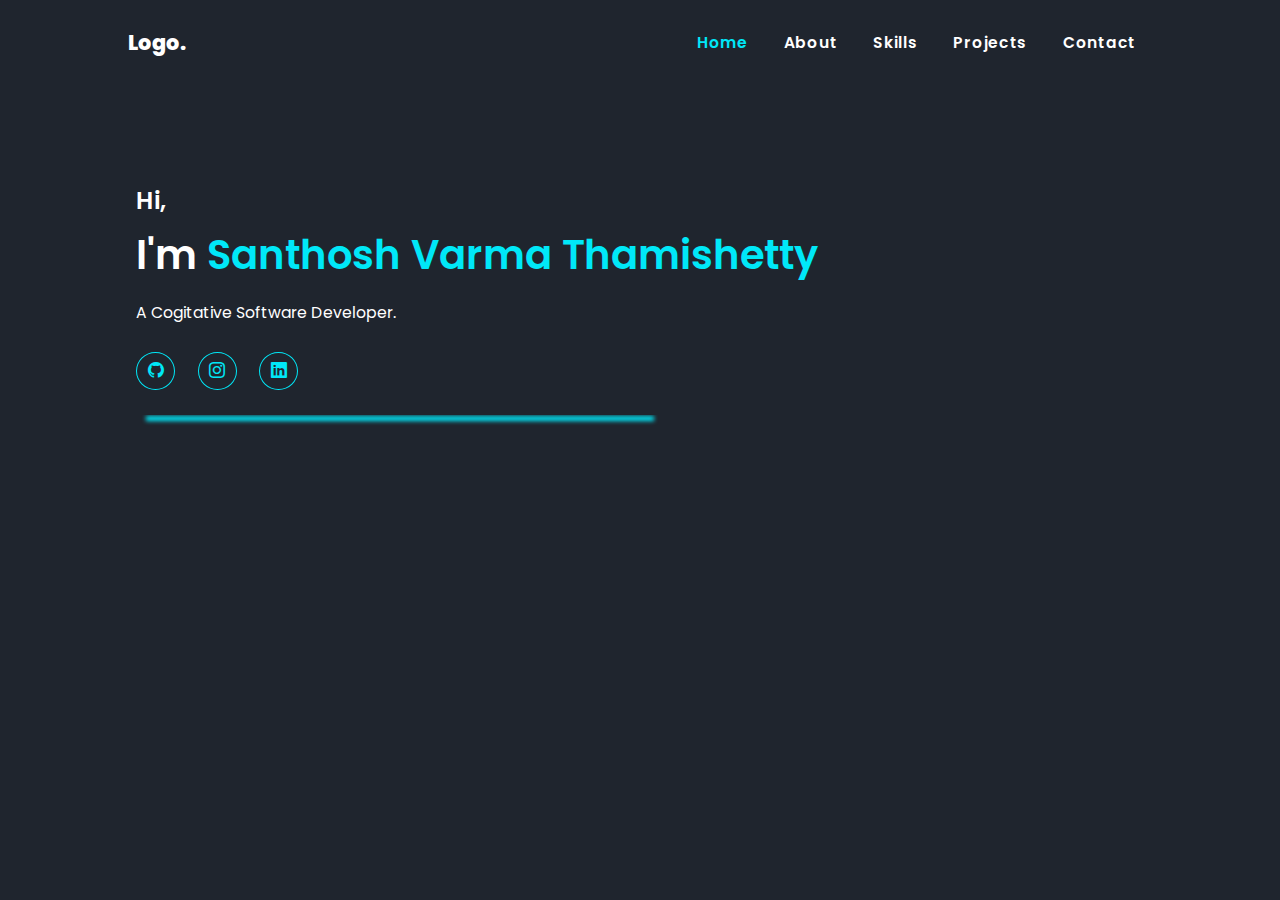
==== index.html @ f9e12727 "Update index.html" ====
<!---Log-in -->
<!DOCTYPE html>
<html lang="en">

<head>
    <meta charset="UTF-8">
    <meta http-equiv="X-UA-Compatible" content="IE=edge">
    <meta name="viewport" content="width=device-width, initial-scale=1.0">
    <link rel="stylesheet" href="https://cdn.jsdelivr.net/npm/bootstrap-icons@1.10.5/font/bootstrap-icons.css">
    <title>Portfolio</title>
    <style>
        @import url('https://fonts.googleapis.com/css2?family=Poppins:wght@100;200;300;400;500;600;700;800&display=swap');
        * {
            margin: 0;
            padding: 0;
        }

        body {
            font-family: 'Poppins', sans-serif;
            max-height: 100vh;
            background-color: #1F252E;
        }

        /*nav */
        header {
            padding: 1.7rem 1rem;
            background-color: #fff;
            display: flex;
            justify-content: space-between;
            max-width: 80%;
            margin: auto;
            align-items: center;
            background-color: transparent;
        }

        .logo {
            font-size: 1.3rem;
            font-weight: 800;
        }

        .logo a {
            color: #fff;
            text-decoration: none;
        }

        nav a {
            color: #fff;
            text-decoration: none;
            font-size: .97rem;
            font-weight: 600;
            letter-spacing: .7px;
            padding: 1rem;
            padding: 0.4rem 1rem;
        }

        nav a.active,
        nav a:hover {
            color: #00E8F8;
            border-radius: 1rem;
            transition: all.3s ease-in-out;
        }

        #click {
            display: none;
        }

        .menu i {
            color: #00E8F8;
        }

        .menu {
            display: none;
        }

        /* Nav */

        section {
            margin: 2rem 8.5rem;
            ;
        }

        .main {
            display: flex;
            flex-wrap: wrap;
            justify-content: space-between;
            align-items: center;
            margin: 5rem auto;
        }

        .main h1 {
            font-size: 2.5rem;
            font-weight: 600;
            color: #fff;
            /* animation: check 1s ease forwards;
            animation-delay: .1s; */
        }

        .main p {
            margin-top: 1rem;
            font-size: .98rem;
            color: #fff;
        }

        .social {
            display: flex;
            flex-wrap: wrap;
            gap: 1.4rem;
            margin-top: 1.7rem;
        }

        .social a {
            color: #00E8F8;
            font-size: 1rem;
            border: 1.6px solid #00E8F8;
            border-radius: 50%;
            padding: .35rem;
            text-align: center;
            width: 26px;
        }

        .social a:hover {
            color: #1F252E;
            background-color: #00E8F8;
            box-shadow: 0 0 20px #00E8F8;
            transition: all .3s ease-in-out;
        }

        .main h1 span:nth-child(1) {
            font-size: 1.5rem;
        }

        .main h1 span:nth-child(2) {
            color: #00E8F8;
        }

        .images {
            background-image: url('5590457.jpg');
            background-repeat: no-repeat;
            background-position: 0 -75px;
            -webkit-box-shadow: 0 10px 10px -10px #000000;
            -moz-box-shadow: 0 10px 10px -10px #000000;
            box-shadow: 0px 16px 4px -10px #00E8F8;
            width: 528px;
            background-size: cover;
        }

        /* @keyframes check {
            0% {
                transform: translateY(-100px);
                opacity: 0;
            }

            100% {
                transform: translateY(0);
                opacity: 1;
            }
        } */

        @media only screen and (max-width:480px) {
            .menu {
                display: block;
                font-size: 1.5rem;
                font-weight: bold;
                color: #244D61;
            }

            header {
                padding: 0.7rem 1rem;
                align-items: center;
                max-width: 100%;
            }

            nav {
                position: absolute;
                display: grid;
                top: 75px;
                text-align: center;
                background-color: #1F252E;
                left: -100%;
                z-index: 1;
                width: 100%;
            }

            #click:checked~nav {
                left: 0%;
                transition: all 0.3s ease;
            }

            section {
                margin: 1rem 1.5rem;
            }

        }
    </style>
</head>

<body>
    <header>
        <div class="logo">
            <a href="#">Logo.</a>
        </div>
        <input type="checkbox" id="click">
        <label for="click" class="mainicon">
            <div class="menu">
                <i class="bi bi-list"></i>
            </div>
        </label>
        <nav>
            <a href="#" class="active">Home</a>
            <a href="Sec2.html">About</a>
            <a href="#">Skills</a>
            <a href="#">Projects</a>
            <a href="#">Contact</a>
        </nav>
    </header>


    <section>
        <div class="main">
            <div class="detail">
                <h1><span>Hi,</span> <br> I'm <span style="color:#00E8F8;">Santhosh Varma Thamishetty</span></h1>
                <p> A Cogitative Software Developer.</p>
                <div class="social">
                    <a href="https://github.com/SanthoshVarmaThamishetty"><i class="bi bi-github"></i></a>
                    <a href="https://www.instagram.com/santhosh_varma?igsh=MWJqcXc3NXRoM3V3ag%3D%3D&utm_source=qr"><i class="bi bi-instagram"></i></a>
                    <a href="https://www.linkedin.com/in/santhosh-varma-a59a4a1b0?utm_source=share&utm_campaign=share_via&utm_content=profile&utm_medium=ios_app"><i class="bi bi-linkedin"></i></a>
                </div>
            </div>
            <div class="images">
                <img src="final.jpeg" alt="" width="100%">
            </div>
        </div>
    </section>

</body>

</html>
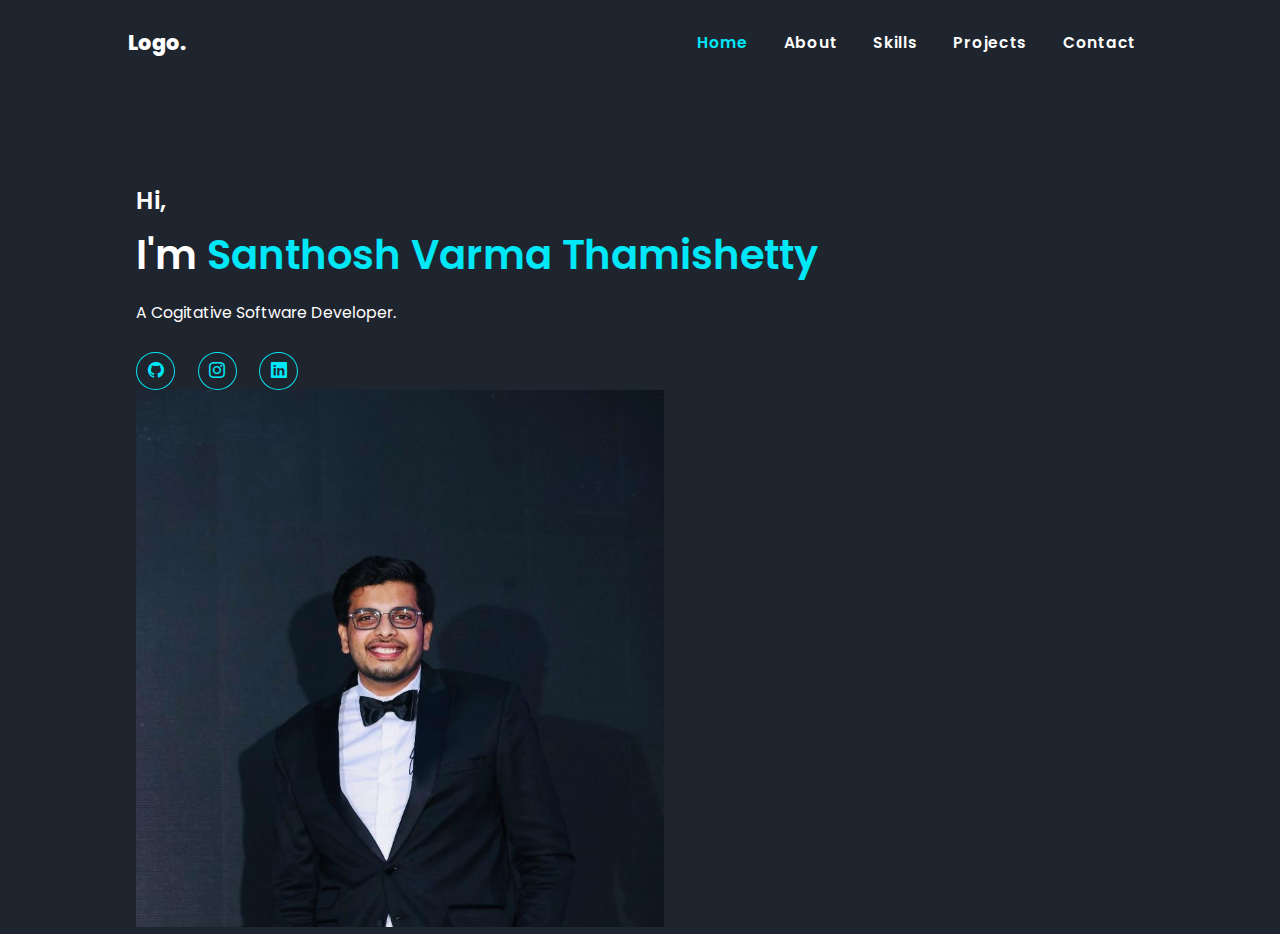
==== commit 75b99576: "Update index.html" ====
--- a/index.html
+++ b/index.html
@@ -227,7 +227,8 @@
                 </div>
             </div>
             <div class="images">
-                <img src="final.jpeg" alt="" width="100%">
+                <img src="final.jpeg" alt="" width="100%" class="img-w">
+                </div>
             </div>
         </div>
     </section>
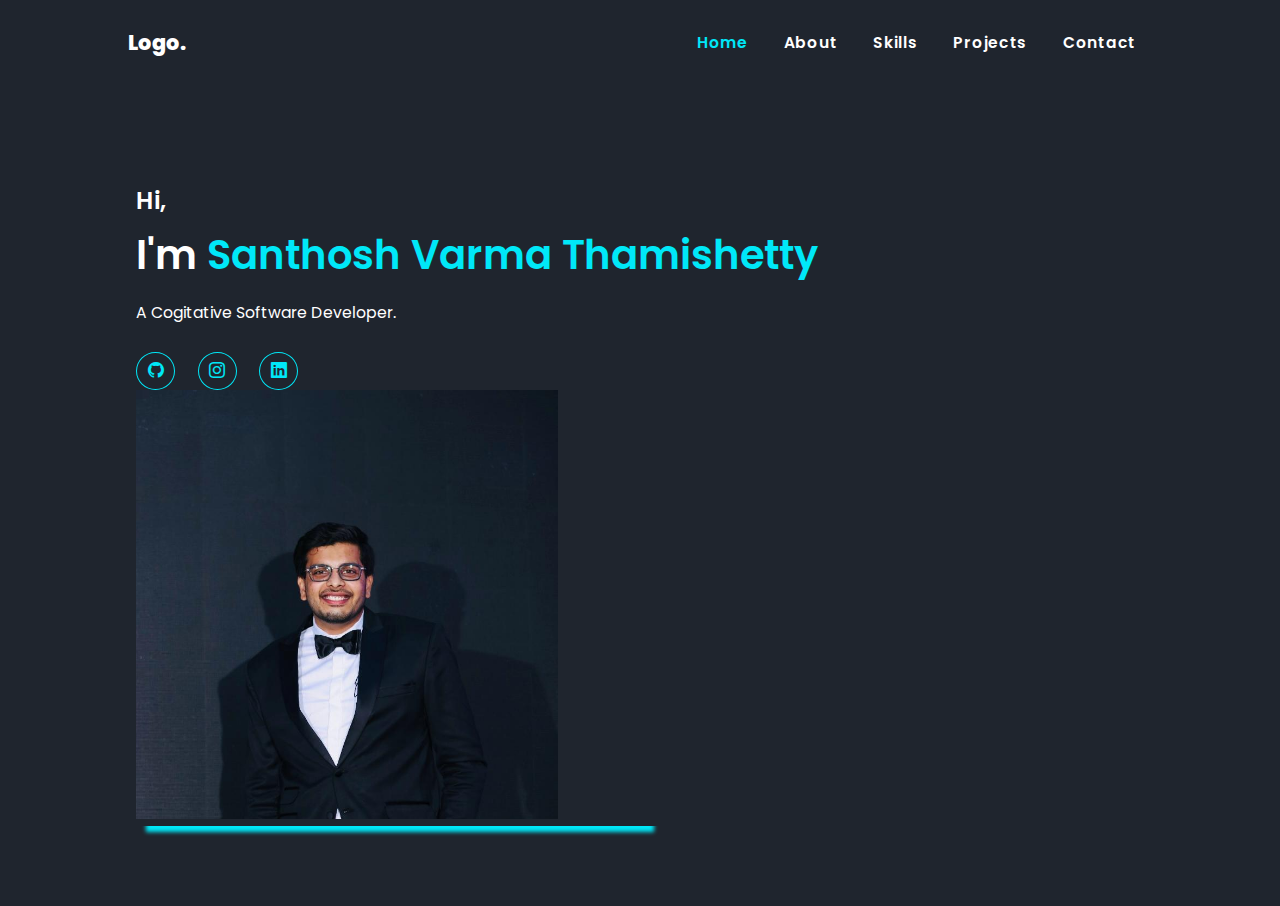
==== commit c8ba46f0: "Update index.html" ====
--- a/index.html
+++ b/index.html
@@ -134,7 +134,7 @@
         }
 
         .images {
-            background-image: url('5590457.jpg');
+            background-image: url('');
             background-repeat: no-repeat;
             background-position: 0 -75px;
             -webkit-box-shadow: 0 10px 10px -10px #000000;
@@ -227,7 +227,7 @@
                 </div>
             </div>
             <div class="images">
-                <img src="final.jpeg" alt="" width="100%" class="img-w">
+                <img src="final.jpeg" alt="" width="80%" class="img-e">
                 </div>
             </div>
         </div>
